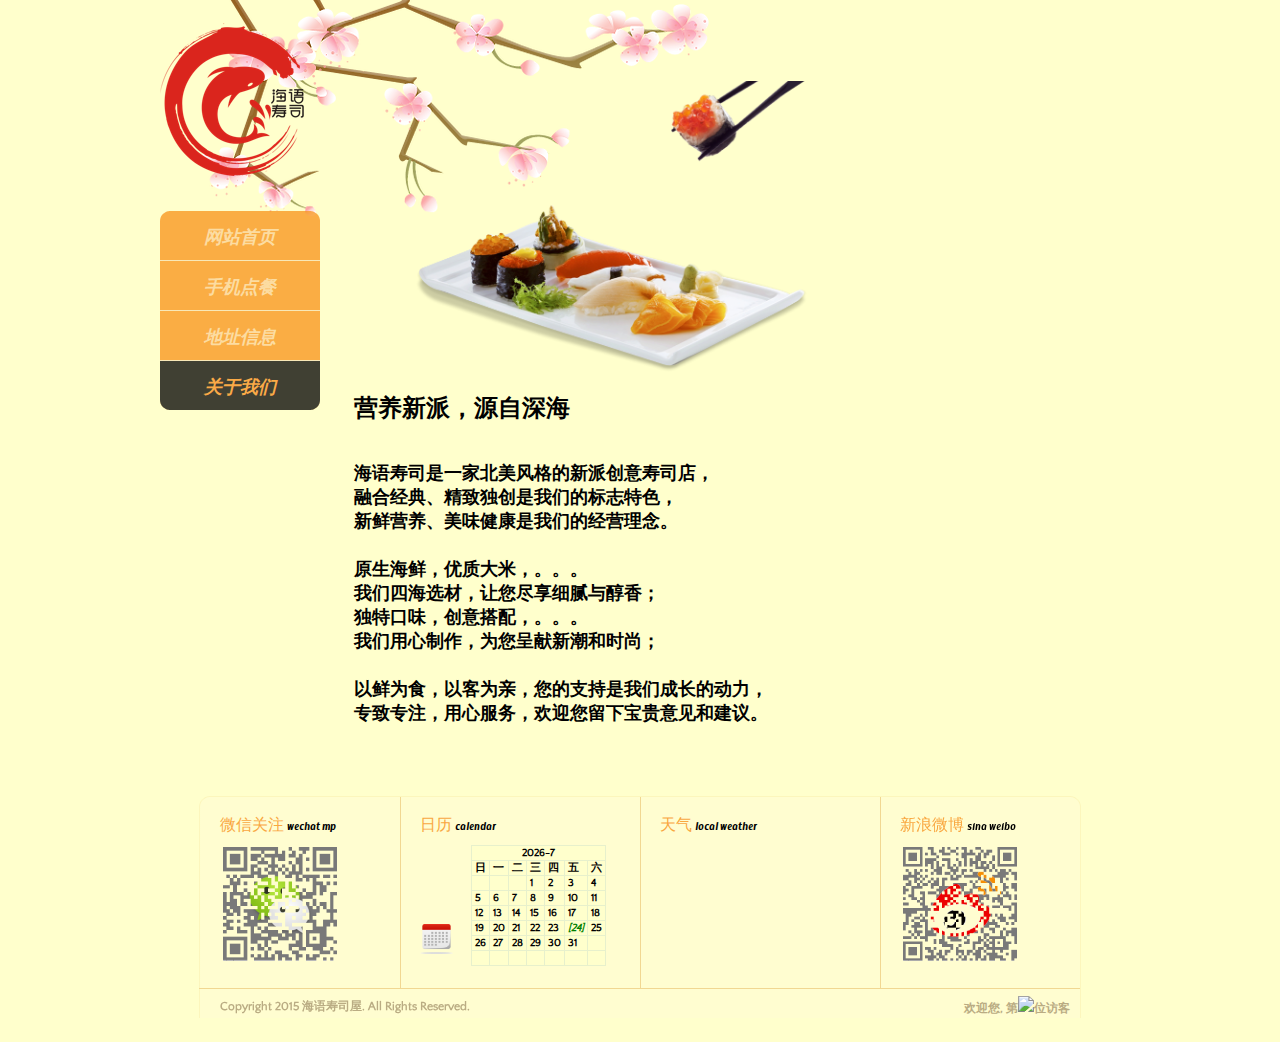
==== about.html @ c8be23fe "Jan 5, 2018" ====
<!DOCTYPE html>
<!-- Website template by freewebsitetemplates.com -->
<html>
<head>
	<meta charset="UTF-8">
	<title>Haiyu Sushi</title>
	<link rel="stylesheet" href="css/style.css" type="text/css">
	<!--[if IE7]>
		<link rel="stylesheet" href="css/ie7.css" type="text/css">
	<![endif]-->
</head>
<body>
	<div id="page">
		<div id="header">
			<div id="sidebar">
				<a href="index.html" id="logo"><img src="images/hylogo.png" alt="LOGO"></a>
				<div id="navigation">
					<ul>
						<li>
							<a href="index.html">网站首页</a>
						</li>
						<li class="menu">
                            <a href="menu.html">手机点餐</a>
                            <!-- <div class="sub">
                             <a href="#drinks">时令饮品</a>
                             <a href="#appetizer">风味前菜</a>
                             <a href="#rolls" class="selected">新派寿司</a>
                             <a href="#sashimi" class="last-child">特色刺身</a>
                             </div> -->
                            <span></span>
						</li>
						<li>
							<a href="loc.html">地址信息</a>
						</li>
						<li class="last selected">
							<a href="about.html">关于我们</a>
						</li>
					</ul>
				</div>
			</div>
		</div>
		<div id="contents">
			<div id="about">
			<img src="images/sushi.png" alt="Img" height="50%" width="60%">
				<!--<ul>
					<li>
						<img src="images/sushi-chef1.png" alt="Img">
					</li>
					<li>
						<img src="images/sushi-chef2.png" alt="Img">
					</li>
					<li>
						<img src="images/sushi-chef3.png" alt="Img">
					</li>
				</ul>-->
                
				<h2>营养新派，源自深海</h2>
				<br><font size=4>
						海语寿司是一家北美风格的新派创意寿司店，<br>
						融合经典、精致独创是我们的标志特色，<br>
						新鲜营养、美味健康是我们的经营理念。<br>
						<br>
						原生海鲜，优质大米，。。。<br>
						我们四海选材，让您尽享细腻与醇香；<br>
						独特口味，创意搭配，。。。<br>
						我们用心制作，为您呈献新潮和时尚；<br>
						<br>
						以鲜为食，以客为亲，您的支持是我们成长的动力，<br>
						专致专注，用心服务，欢迎您留下宝贵意见和建议。
						<br><br><br><br>
						</font>
			</div> <!-- about -->
		</div> <!-- contents -->
        
       <!-- <div class="container">
            <p>
            欢迎关注我们：<br>
            </p>
            <div id="contents">
                <ul id="gallery">
                    <li>
                        <bt><b>微信公众号</b><eng>wechat</eng></bt>
                        <a href="#">
                            <img src="images/tran_qr_wx.png" alt="Img" height="120">
                        </a>
                    </li>
                    <li>
                        <bt><b>手机点餐平台</b><eng>mobile order</eng></bt>
                        <a href="#">
                            <img src="images/tran_qr_youzan.png" alt="Img" height="120">
                        </a>
                    </li>
                    <li>
                        <bt><b>新浪微博</b><eng>sina weibo</eng></bt>
                        <a href="http://www.weibo.com/hyssw">
                            <img src="images/tran_qr_sina.png" alt="Img" height="120">
                        </a>
                    </li>
                    <li>
                        <bt><b>腾讯微博</b><eng>tencent weibo</eng></bt>
                        <a href="http://t.qq.com/haiyushousi">
                            <img src="images/tran_qr_tencent.png" alt="Img" height="120">
                        </a>
                    </li>
                </ul>
            </div>
        </div> container -->
        
        <div id="footer">
            <div class="header">
                <div class="body">
                    <ul>
                        <li class="first-child">
                            <h4>微信关注 <font size="1" color="black">wechat mp</font></h4>
                            <!-- <img src="images/sina.png" alt="Img" height="40"> -->
                            <img src="images/tran_qr_wx.png" alt="Img" height="120">
                                </li>
                        
                        <li>
                            <h4>日历 <font size="1" color="black">calendar</font></h4>
                            <div id="calendar">
                                <script src="js/calendar.js" type="text/javascript"></script>
                            </div>
                            <img src="images/calendar_icon.png" alt="Img" height="30" style="margin:80px 0px 0px 0px">
                                <!--<img src="images/addr_icon.png" alt="Img" height="80">-->
                                </li>
                        <li>
                            <h4>天气 <font size="1" color="black">local weather</font></h4>
                            <iframe allowtransparency="true" frameborder="0" width="200" height="128" scrolling="no" src="http://tianqi.2345.com/plugin/widget/index.htm?s=1&z=3&t=0&v=1&d=1&bd=0&k=000000&f=&q=1&e=1&a=0&c=71274&w=140&h=128&align=center"></iframe>
                        </li>
                        <li class="last-child">
                            <h4>新浪微博 <font size="1" color="black">sina weibo</font></h4>
                            <!-- <img src="images/wechat.png" alt="Img" height="40"> -->
                            <a href="http://www.weibo.com/hyssw">
                                <img src="images/tran_qr_sina.png" alt="Img" height="120">
                                    </a>
                        </li>
                    </ul>
                </div>
                
				<div class="footer">
					<p>
						Copyright 2015 海语寿司屋. All Rights Reserved.
					</p>
                    <counter>
                        欢迎您, 第<img src="http://c.statcounter.com/10461822/0/bf6f2793/0/" style="border:none;" height="12">位访客
                    </counter>
				</div>
			</div>
		</div>
	</div>
</body>
</html>
---- css/style.css ----
/* Website template by freewebsitetemplates.com */
@font-face {
	font-family: 'Nobile';
	src: url('../fonts/nobile.eot');
	src: local('☺'), url('../fonts/nobile.woff') format('woff'), url('../fonts/nobile.ttf') format('truetype'), url('../fonts/nobile.svg') format('svg');
	font-weight: normal;
	font-style: normal;
}
@font-face {
	font-family: 'NobileBoldItalic';
	src: url('../fonts/nobile_bold_italic-webfont.eot');
	src: url('../fonts/nobile_bold_italic-webfont.eot?#iefix') format('embedded-opentype'), url('../fonts/nobile_bold_italic-webfont.woff') format('woff'), url('../fonts/nobile_bold_italic-webfont.ttf') format('truetype'), url('../fonts/nobile_bold_italic-webfont.svg#NobilebolditalicBold') format('svg');
	font-weight: normal;
	font-style: normal;
}
@font-face {
	font-family: 'QuattrocentoSans';
	src: url('../fonts/QuattrocentoSans-Regular.eot');
	src: local('☺'), url('../fonts/QuattrocentoSans-Regular.woff') format('woff'), url('../fonts/QuattrocentoSans-Regular.ttf') format('truetype'), url('../fonts/QuattrocentoSans-Regular.svg') format('svg');
	font-weight: normal;
	font-style: normal;
}
body {
	/*background: #f9e19f url(../images/bg-body.png) repeat-x left top;*/
    background-color: #ffffcc;
	font: bold 16px/24px 'Nobile';
	margin: 0;
}
#page {
	background: url(../images/bg-page.png) no-repeat left top;
	width: 960px;
	margin: 0 auto;
}
img {
	border: 0;
}
.frame {
	background: url(../images/frames.png) no-repeat;
}
/*------------------------------ HEADER ------------------------------*/
#header {
	display: inline-block;
	min-height: 76px;
	position: relative;
}
#sidebar {
	width: 180px;
	padding-top: 23px;
	position: absolute;
	left: 0;
	top: 0;
}
/** Logo **/
#logo {
	display: block;
	margin-bottom: 30px;
}
/** Navigation **/
#navigation {
	position: relative;
}
#navigation ul {
	list-style: none;
	width: 160px;
	margin: 0;
	padding: 0;
}
#navigation li {
	font-size: 18px;
	text-align: center;
}
#navigation li a, #navigation ul li.menu:hover a, #navigation ul li.menu span {
	background: url(../images/bg-menu.png) no-repeat;
}
#navigation li > a {
	background-position: 0 -61px;
	color: #fcdca1;
	display: block;
	font: italic bold 18px/49px 'Nobile';
	height: 49px;
	border-top: 1px solid #f8e8b7;
	text-decoration: none;
}
#navigation li:first-child a {
	background-position: 0 0;
	border: 0;
	outline: 0;
}
#navigation li.last a {
	background-position: 0 -122px;
}
#navigation li a:hover, #navigation li.selected a, #navigation ul li.menu:hover a, #navigation ul li div.sub a {
	background-position: -184px -61px;
	color: #faaa47;
}
#navigation li:first-child a:hover, #navigation li:first-child.selected a {
	background-position: -184px 0;
}
#navigation li.last a:hover, #navigation li.last.selected a {
	background-position: -184px -122px;
}
#navigation ul li.menu div.sub {
	font-size: 14px;
	width: 88px;
	border-radius: 3px;
	padding-left: 10px;
	text-align: left;
	visibility: hidden;
	position: absolute;
	top: 50px;
	right: -70px;
}
#navigation ul li.menu div.sub a {
	color: #fcdaa1;
	display: block;
	line-height: 24px;
	height: 24px;
	border: 0;
	padding-left: 15px;
	text-decoration: none;
}
#navigation ul li.menu div.sub a:hover {
	color: #faaa47;
}
#navigation ul li.menu span {
	background-position: -184px -61px;
	display: block;
	height: 49px;
	width: 1px;
	position: absolute;
	top: 50px;
	right: 19px;
	visibility: hidden;
}
#navigation ul li.menu div.sub a:first-child {
	border-top-right-radius: 3px;
	padding-top: 12px;
}
#navigation ul li.menu div.sub a.last-child {
	border-bottom-left-radius: 3px;
	border-bottom-right-radius: 3px;
	padding-bottom: 12px;
}
#navigation ul li.menu:hover div.sub, #navigation ul li.menu:hover span {
	visibility: visible;
}
/** Adbox **/
#adbox {
	background: url(../images/sushi.png) no-repeat left top;
	min-height: 643px;
}
#adbox h1 {
	float: right;
	color: #d0c6ad;
	display: inline-block;
	font-family: 'NobileBoldItalic';
	font-size: 60px;
	font-weight: normal;
	line-height: 60px;
	width: 430px;
	margin: 180px 0 0;
}
#adbox div.frame {
	background-position: 0 0;
	display: inline-block;
	height: 142px;
	width: 892px;
	margin: 206px 0 5px 34px;
}
#adbox div.section {
	float: left;
	width: 416px;
	padding: 20px 0px 24px 30px;
	text-shadow: 1px 2px #fdf8f8;
}
#adbox div.section h2 {
	color: #fa8f0d;
	font: 32px/36px 'NobileBoldItalic';
	margin: 0;
}
#adbox div.section p {
	color: #aea588;
	font: italic bold 12px/24px 'Nobile';
	letter-spacing: 1px;
	margin: 0;
	padding-right: 10px;
}
#adbox div.section span {
	color: #f9900c;
	font-style: normal;
}
/*------------------------------ CONTENTS ------------------------------*/
#contents div.header {
	background: url(../images/bg-content-top.png) no-repeat left top;
	width: 733px;
	margin-bottom: 18px;
	padding-top: 17px;
}
.body {
	background: url(../images/bg-content.png) repeat-y left top;
	padding: 13px 30px;
}
.body h2 {
	color: #fa8f0d;
	display: inline-block;
	font: 25px/25px 'NobileBoldItalic';
	margin: 0;
	text-shadow: 1px 1px #fff9eb;
}
.body p {
	color: #aea588;
	font: bold italic 13px/24px 'Nobile';
	margin: 0;
	padding-bottom: 24px;
	text-shadow: 1px 1px #fff9eb;
}
.body p a {
	color: #aea588;
}
.body p a:hover {
	color: #f9900c;
}
.footer {
	background: url(../images/bg-content-bottom.png) no-repeat left bottom;
	padding-bottom: 17px;
}
.more {
	color: #f9a842;
	font: 16px/24px 'NobileBoldItalic';
	text-decoration: none;
}
.more:hover {
	display: inline-block;
	height: 20px;
	border-bottom: 1px solid #f1c779;
}
/** Articles **/
#dummy {
	height: 480px;
}
#articles {
	background: url(../images/bg-body2.png) repeat-x left top;
	width: 100%;
	min-height: 540px;
	padding: 24px 0 0;
	position: absolute;
	left: 0;
}
#articles > div {
	width: 894px;
	margin: 0 auto;
	padding: 0 33px;
}
#articles div.frame {
	float: left;
	background-position: 0 -154px;
	height: 203px;
	width: 411px;
	margin-left: 26px;
	padding-left: 23px;
	text-shadow: 1px 1px #fff9eb;
}
#articles div.frame img {
	float: right;
	margin-top: 6px;
}
#articles div.frame:first-child {
	margin-left: 0;
}
#articles div.frame:first-child img {
	margin-top: -16px;
}
#articles div.frame h2 {
	color: #fa8f0d;
	font: 31px/36px 'NobileBoldItalic';
	margin: 24px 0 6px;
}
#articles div.frame p {
	color: #7a7257;
	font-size: 12px;
	letter-spacing: 1px;
	line-height: 20px;
	margin: 0 0 12px;
}
#articles div.frame a.more {
	color: #fa8f0d;
}
#featured {
	clear: both;
	padding-top: 24px;
}
#featured ul {
	display: inline-block;
	list-style: none;
	width: 914px;
	margin: 0;
	margin-left: 19px;
	padding: 0;
}
#featured ul li {
	float: left;
	width: 220px;
	margin-left: 10px;
	position: relative;
}
#featured ul li:first-child {
	margin-left: 0;
}
#featured ul li a {
	text-decoration: none;
}
#featured ul li img {
	margin-left: 18px;
}
#featured ul li h3 {
	background: url(../images/ribbon.png) no-repeat;
	color: #f8d67c;
	font: 22px/44px 'NobileBoldItalic';
	height: 44px;
	width: 213px;
	margin: 0;
	text-align: center;
	position: absolute;
	bottom: 18px;
	left: 0;
}
#featured ul li a:hover > h3 {
	color: #fcee9f;
}
/** About **/
#about {
	margin-left: 194px;
}
#about h2 {
	margin: 0 0 18px;
}
#about p {
	padding-bottom: 36px;
	text-align: justify;
}
#about ul {
	display: inline-block;
	list-style: none;
	margin: 0;
	padding: 44px 0 0 8px;
}
#about ul li {
	float: left;
	margin-left: 4px;
}
#about ul li:first-child {
	margin-left: 0;
}
/** Blog **/
#blog {
	margin-left: 194px;
}
#blog div.body {
	padding: 19px 6px;
	text-shadow: 1px 1px #fff9eb;
}
#blog ul {
	list-style: none;
	border-bottom: 1px solid #fbebbf;
	margin: 0;
	padding: 0;
}
#blog ul li {
	display: inline-block;
	width: 661px;
	border-top: 1px solid #fbebbf;
	padding: 24px 30px;
}
#blog ul li span.time {
	float: right;
	color: #aea588;
	display: inline-block;
	font-size: 14px;
	font-weight: bold;
	margin-top: 3px;
}
#blog div.body ul li h2 {
	font-size: 25px;
	margin-bottom: 12px;
}
#blog ul li img {
	float: left;
	margin: 6px 15px 0 0;
}
#blog ul li > div {
	margin-left: 250px;
}
#blog div.pages {
	padding-right: 20px;
	padding-top: 24px;
	text-align: right;
}
#blog div.pages a {
	color: #aea588;
	display: inline-block;
	font-size: 14px;
	font-style: italic;
	margin: 0 5px;
}
#blog div.pages a:hover {
	color: #f9a842;
}
/** Menu **/
#menu-adbox {
	background: url(../images/bg-menu-page-header.png) no-repeat right top;
	height: 125px;
	width: 711px;
	margin: 74px 0 30px;
	padding: 194px 0 16px 249px;
}
#menu-adbox div.details {
	text-shadow: 1px 1px #fff9eb;
}
#menu-adbox div.details h1 {
	color: #fa8f0d;
	display: inline-block;
	font: 35px/36px 'NobileBoldItalic';
	margin: 0;
	text-shadow: 1px 1px #fff9eb;
}
#menu-adbox div.details p {
	color: #aea588;
	font-size: 14px;
	font-style: italic;
	font-weight: bold;
	line-height: 24px;
	width: 310px;
	margin: 0;
}

#index_gallery {
    display: inline-block;
    list-style: none;
    width: 904px;
    margin: 80px 50px 50px 30px; /*top right bottom left*/
    padding: 0;
}
#index_gallery li {
    float: left;
    width: 204px;
    margin: 0 11px 12px;
    text-align: center;
}
#index_gallery bt {
    display: block;
}

#index_gallery a {
    color: #aea588;
    /*font: bold italic 12px/12px 'Nobile';*/
    font: bold 12px/12px 'Nobile';
    text-decoration: none;
}
#index_gallery bt b {
    color: #f9900c;
    /*display: block;*/
    font-size: 16px;
}
#index_gallery bt eng {
    color: black;
    /*display: block;*/
    font-size: 10px;
}
#index_gallery li a:hover img, #blog ul li a:hover img {
    filter:alpha(opacity=80);
    opacity:0.8;
}


#gallery {
	display: inline-block;
	list-style: none;
	width: 904px;
	margin: 0 0 18px 30px; /*top right bottom left*/
	padding: 0;
}
#gallery li {
	float: left;
	width: 204px;
	margin: 0 11px 12px;
	text-align: center;
}
#gallery bt {
    display: block;
}
#gallery a {
	color: #aea588;
	/*font: bold italic 12px/12px 'Nobile';*/
    font: bold 12px/12px 'Nobile';
	text-decoration: none;
}
#gallery b {
	color: #f9900c;
	/*display: block;*/
	font-size: 16px;
}
#gallery bt eng {
    color: black;
    /*display: block;*/
    font-size: 10px;
}
#gallery li a:hover img, #blog ul li a:hover img {
	filter:alpha(opacity=80);
	opacity:0.8;
}
/*------------------------------ FOOTER ------------------------------*/
#footer {
	clear: both;
	color: #baac83;
	font-family: 'QuattrocentoSans';
	margin: 0 auto;
	padding: 0 39px;
	position: relative;
}
#footer ul {
	list-style: none;
	margin: 0;
	padding: 0;
}
#footer div.header {
	background: url(../images/bg-footer-top.png) no-repeat left top;
	margin-bottom: 24px;
	padding-top: 10px;
}
#footer div.body {
	background: url(../images/bg-footer.png) repeat left top;
	padding: 0 1px;
}
#footer div.body a {
	color: #baad85;
	font-size: 14px;
	text-decoration: none;
}
#footer div.body a:hover {
	color: #a79a77;
}
#footer div.body h4 {
	color: #f9a740;
	font-family: 'NobileBoldItalic';
	font-weight: normal;
	margin: 0 0 6px;
}
#footer div.body ul {
	display: inline-block;
}
#footer div.body ul li {
	float: left;
	width: 220px;
	padding: 6px 0 2px 20px;
}
#footer div.body ul li:first-child {
	width: 180px;
}
#footer div.body ul li.last-child {
	width: 180px;
}
#footer div.body ul li span {
	display: block;
	font-size: 11px;
	line-height: 24px;
}
.mg_resize {
    width:260px;
}
.img_resize img {
    width:60%;
}
#footer div.footer {
	background: url(../images/bg-footer-bottom.png) no-repeat left top;
	height: 20px;
	padding: 0 1px 10px;
}
#footer div.footer p {
	font-size: 12px;
	line-height: 38px;
	margin: 0;
    text-align: left;
	padding-left: 20px;
}

#footer div.footer counter {
    font-size: 12px;
    float: right;
    margin: -42px 10px 0px 50px; /*top right bottom left*/
    padding-top: 12px;
}

#connect {
	float: right;
	margin-right: 56px;
	padding-top: 12px;
}

#footnote {
	font-size: 11px;
	line-height: 13px;
	margin: 0;
	padding-bottom: 24px;
}
#footnote a {
	color: #baac83;
}
#footnote a:hover {
	color: #f3a660;
}

/*Expand/collapse menu*/
.container {
    width:100%;
    /*border:1px solid #d3d3d3;*/
}
.container div {
    width:99%;
}
.container .headerN {
    color: #f9900c;
    background-color:#ffffc0;
    border:1px solid #ff8000;
    padding: 2px;
    cursor: pointer;
    font-weight: bold;
}

.container .headerN eng {
    color: black;
    /*display: block;*/
    font-size: 10px;
}

.container contents {
    display: none;
    padding : 5px;
}

.container p {
    font-size: 20px;
    padding-left: 90px;
}

#calendar{
    font-size : 8pt;
    color: black;
    position: absolute;
    margin: 0px 0px 0px 50px; /*top right bottom left*/
}

/* start - table */
#calendar table {
    border-collapse: collapse;
    margin: 1px 1px;
}
#calendar th {
    /*height: 1;*/
    padding-left: 1px;
    padding-right: 1px;
    color: #fff;
    text-align: left;
    background: #ffffcc;
    border-width: 1px;
    border-style: solid;
    /*border-color: #C4DE8F #93C138 #93C138 #C4DE8F;*/
}
#calendar tr {
    /*height: 1;*/
    background: #ffffcc;
}
#calendar td {
    height: 12px;
    line-height: 0px;
    padding-left: 3px;
    padding-right: 3px;
    border: 1px solid #E7F0CC;
}	
/* end - table */
---- css/ie7.css ----
/* Website template by freewebsitetemplates.com */
/*------------------------------ HEADER ------------------------------*/
#header {
	float: none;
	position: relative;
	padding-bottom: 12px;
}
#sidebar {
	position: absolute;
	left: 0;
	top: 0;
}

/*------------------------------ CONTENTS ------------------------------*/

#featured ul {
	position: relative;
	left: -19px;
}

/** Menu **/
#menu-adbox {
	background-position: right 74px;
	height: 120px;
	margin: 0 0 6px; 
	padding-top: 274px;
}
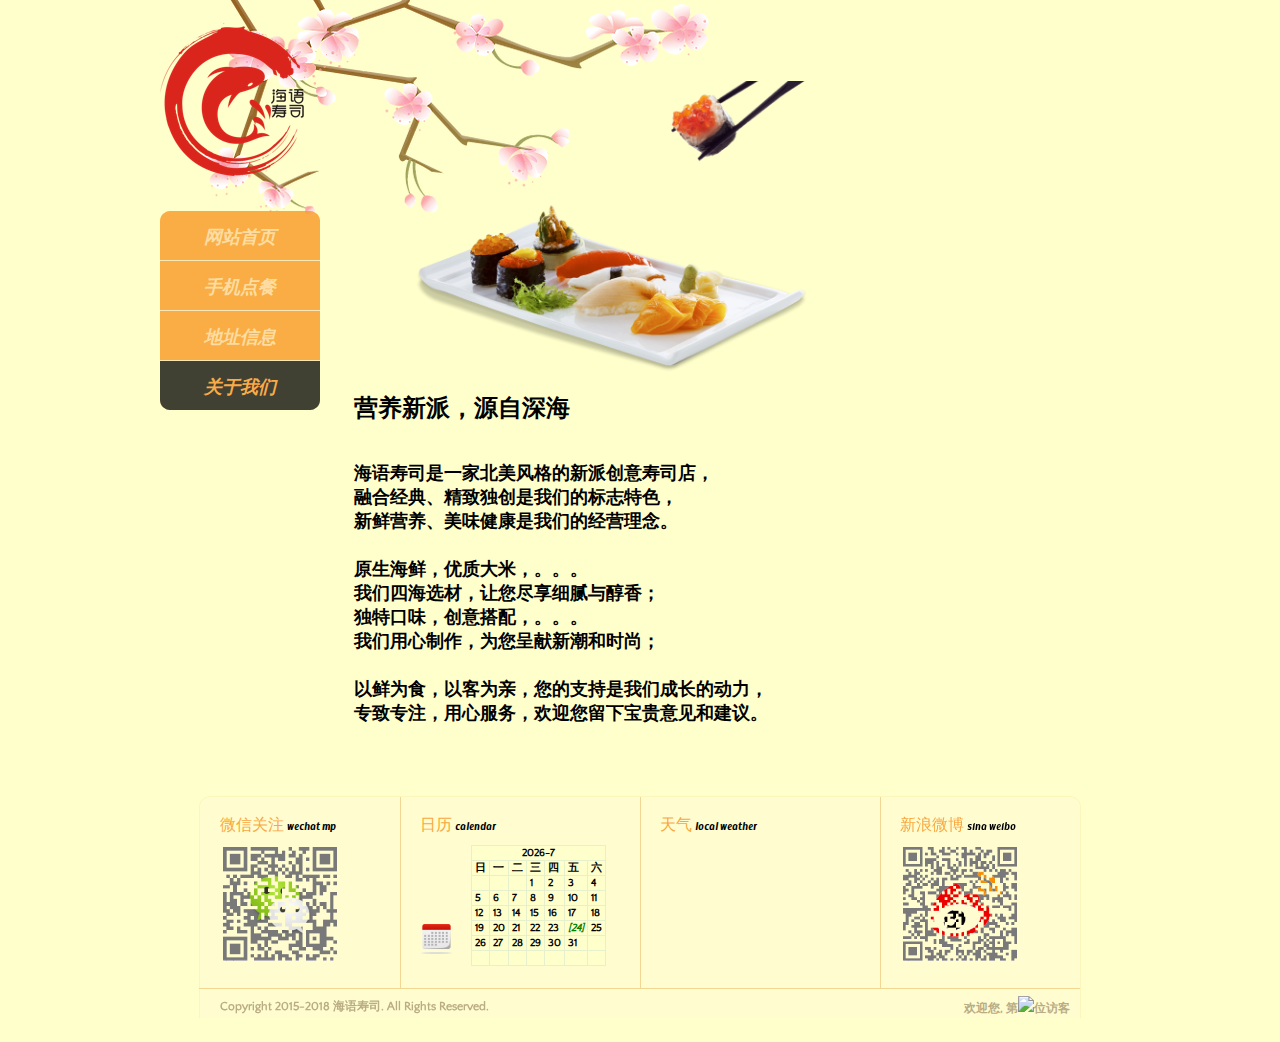
==== commit 8c16409e: "Jan 6, 2018" ====
--- a/about.html
+++ b/about.html
@@ -140,7 +140,7 @@
                 
 				<div class="footer">
 					<p>
-						Copyright 2015 海语寿司屋. All Rights Reserved.
+						Copyright 2015-2018 海语寿司. All Rights Reserved.
 					</p>
                     <counter>
                         欢迎您, 第<img src="http://c.statcounter.com/10461822/0/bf6f2793/0/" style="border:none;" height="12">位访客
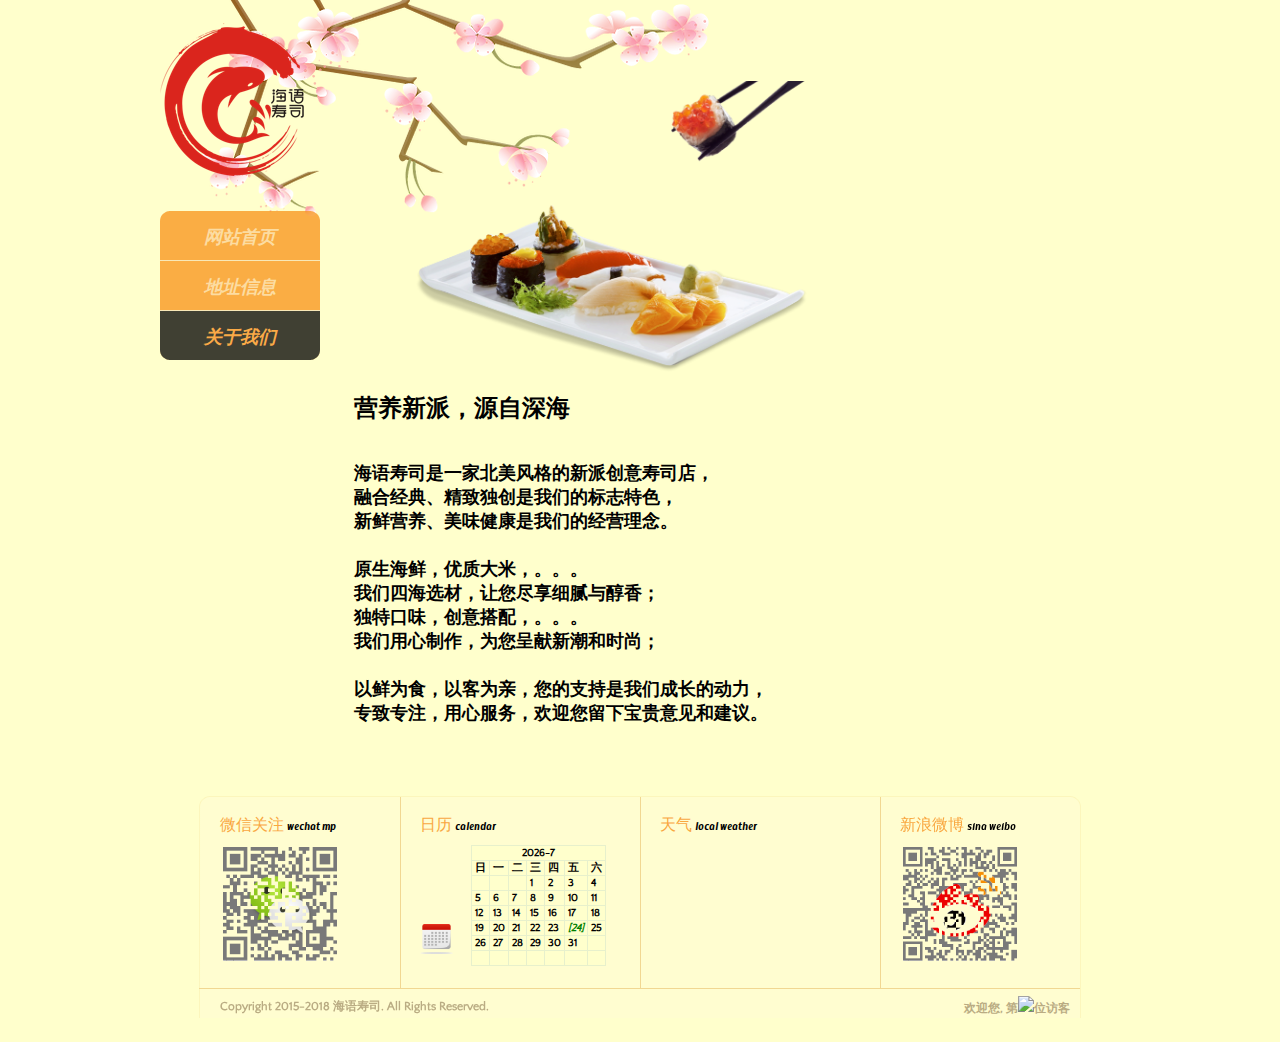
==== commit b9fec032: "Jan 14, 2018" ====
--- a/about.html
+++ b/about.html
@@ -19,16 +19,17 @@
 						<li>
 							<a href="index.html">网站首页</a>
 						</li>
-						<li class="menu">
-                            <a href="menu.html">手机点餐</a>
+						<!-- <li class="menu">
+                            <a href="menu.html">手机点餐</a> -->
                             <!-- <div class="sub">
                              <a href="#drinks">时令饮品</a>
                              <a href="#appetizer">风味前菜</a>
                              <a href="#rolls" class="selected">新派寿司</a>
                              <a href="#sashimi" class="last-child">特色刺身</a>
                              </div> -->
+							 <!--
                             <span></span>
-						</li>
+						</li> -->
 						<li>
 							<a href="loc.html">地址信息</a>
 						</li>
